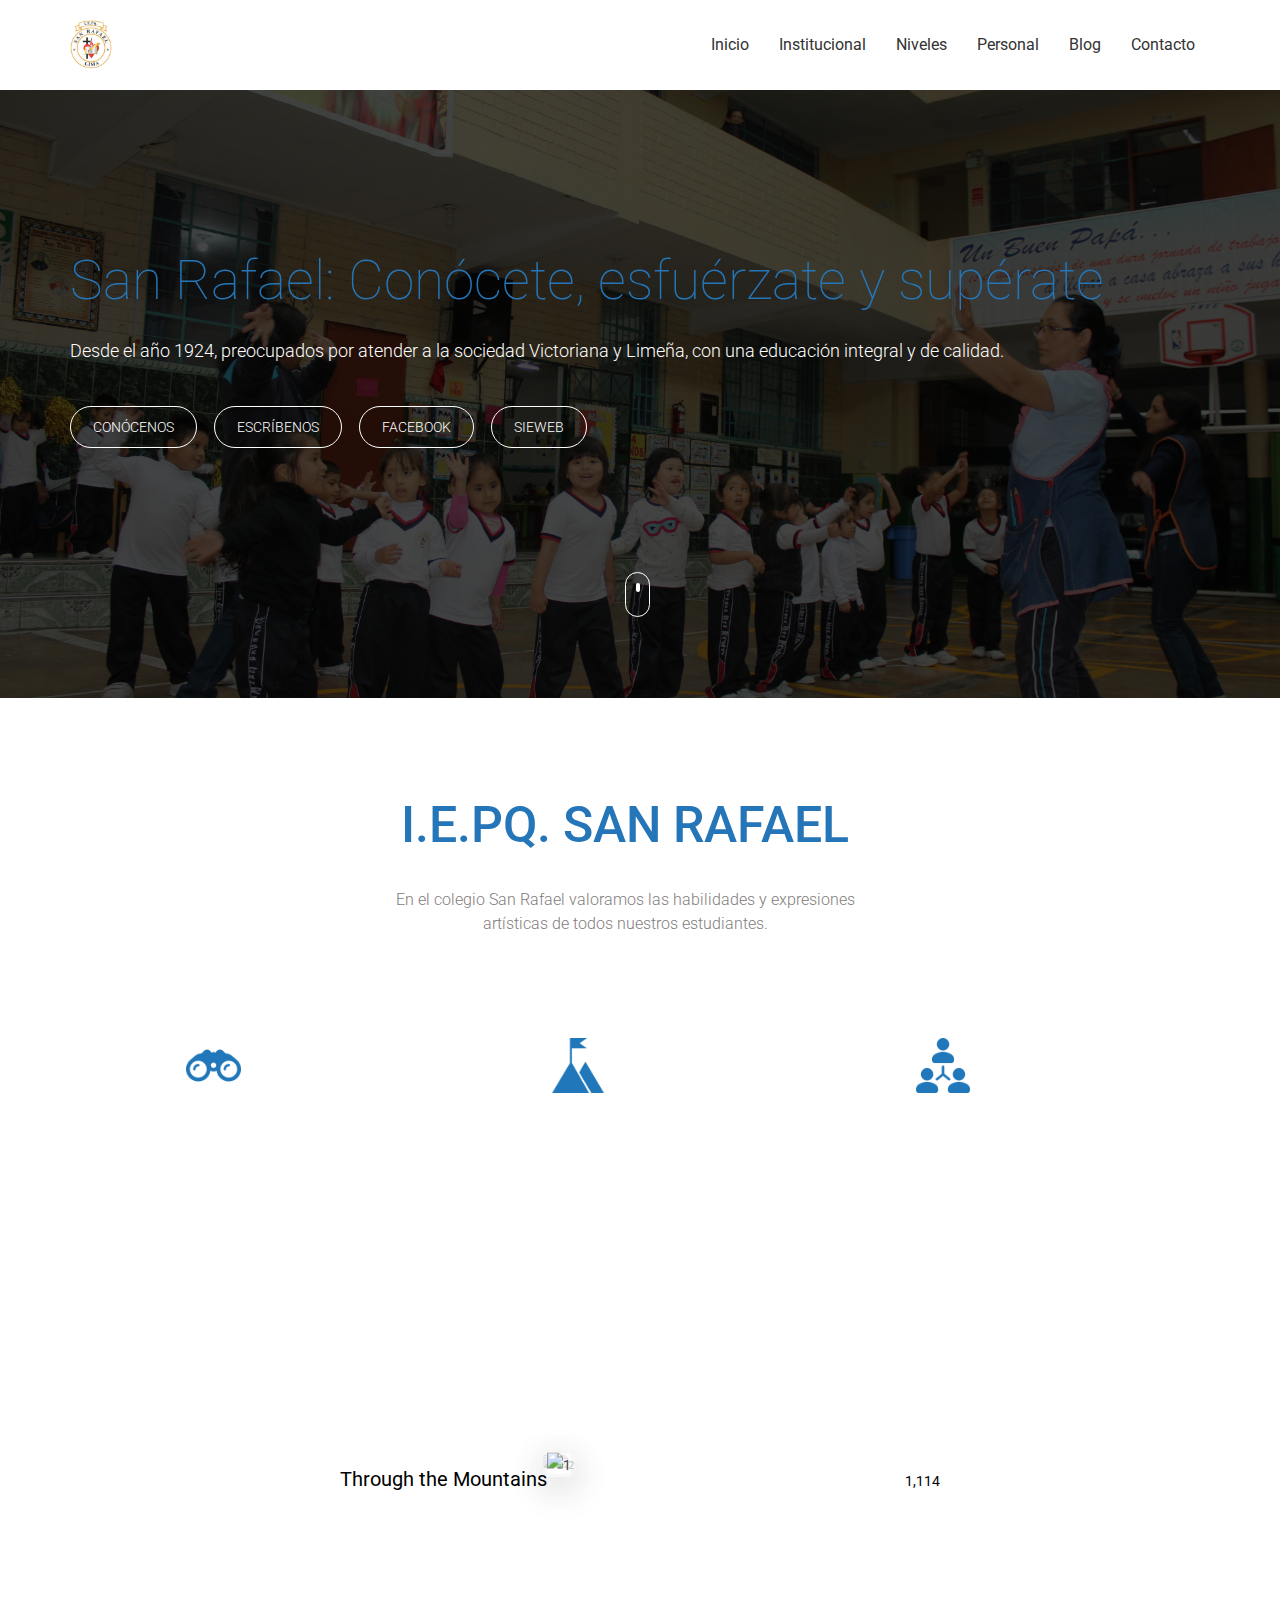
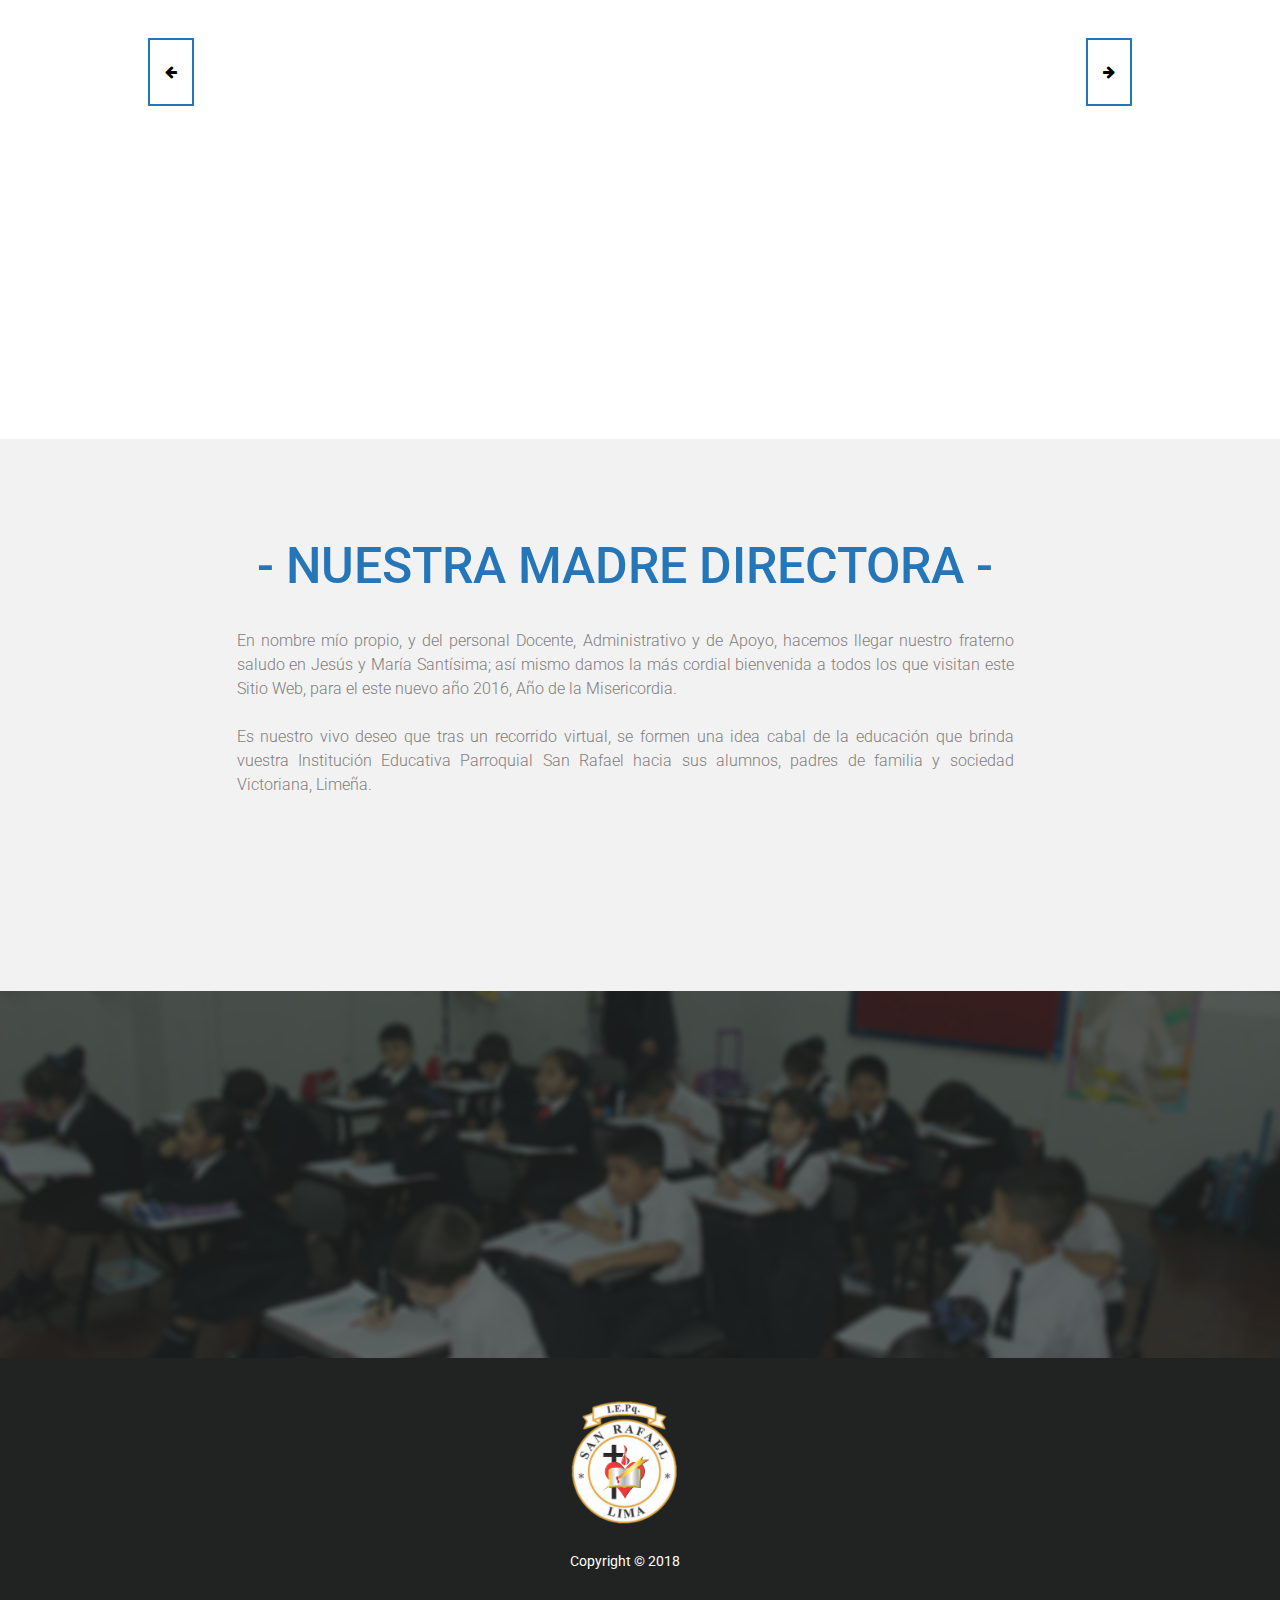
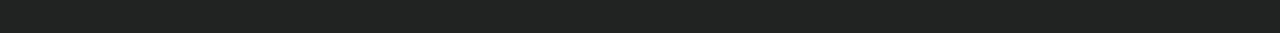
==== index.html @ 99508730 "WEb1" ====
<!DOCTYPE html>
	<html lang="en">
	<head>
		<meta charset="UTF-8">
		<title>IEPq San Rafael - Lima</title>
		<meta name="viewport" content="width=device-width, initial-scale=1">
		

		<!--CARRUSEL-->
		<link href="https://fonts.googleapis.com/css?family=Karla" rel="stylesheet" type="text/css">
  		<link rel="stylesheet prefetch" href="https://maxcdn.bootstrapcdn.com/bootstrap/3.3.5/css/bootstrap.min.css">
		<link rel="stylesheet prefetch' href='https://maxcdn.bootstrapcdn.com/font-awesome/4.5.0/css/font-awesome.min.css">
	    <link rel="stylesheet" href="css/styleC.css">
	    <!-- FAVICON -->
		<link rel="shortcut icon" type="image/png" href="img/logo.png"/>

		<!-- google fonts -->

		<!-- Css link -->
		<link rel="stylesheet" href="http://code.ionicframework.com/ionicons/2.0.1/css/ionicons.min.css">
		<link rel="stylesheet" href="css/font-awesome.min.css">
		<link rel="stylesheet" href="css/owl.carousel.css">
		<link rel="stylesheet" href="css/owl.transitions.css">
		<link rel="stylesheet" href="css/animate.min.css">
		<link rel="stylesheet" href="css/lightbox.css">
		<link rel="stylesheet" href="css/bootstrap.min.css">
		<link rel="stylesheet" href="css/preloader.css">
		<link rel="stylesheet" href="css/image.css">
		<link rel="stylesheet" href="css/icon.css">
		<link rel="stylesheet" href="css/style.css">
		<link rel="stylesheet" href="css/responsive.css">

	</head>
	<body id="top">
        <header id="navigation" class="navbar-fixed-top animated-header">
            <div class="container">
                <div class="navbar-header">
                    <!-- responsive nav button -->
					<button type="button" class="navbar-toggle" data-toggle="collapse" data-target=".navbar-collapse">
						<span class="sr-only">Toggle navigation</span>
						<span class="icon-bar"></span>
						<span class="icon-bar"></span>
						<span class="icon-bar"></span>
                    </button>
					<!-- /responsive nav button -->
					
					<!-- logo -->
					<h1 class="navbar-brand">
						<a href="#body"><img src="img/logo.png" height="50" width="auto" alt=""></a>
					</h1>
					<!-- /logo -->
                </div>

				<!-- main nav -->
                <nav class="collapse navbar-collapse navbar-right" role="navigation">
                    <ul id="nav" class="nav navbar-nav menu">
                        <li><a href="index.html">Inicio</a></li>
                        <li><a href="about.html">Institucional</a></li>
                        <li><a href="Niveles.html">Niveles</a></li>
                        <li><a href="personal.html">Personal</a></li>
                        <li><a href="bloginner.html">Blog</a></li>
                        <li><a href="contact.html">Contacto</a></li>
                    </ul>
                </nav>
				<!-- /main nav -->
				
            </div>
        </header>


	<div class="wrapper">
		<section id="banner">
			<div class="container">
				<div class="row">
					<div class="col-md-12">

						<div class="block">
							<h1>San Rafael: Conócete, esfuérzate y supérate</h1>
							<h2>Desde el año 1924, preocupados por atender a la sociedad Victoriana y Limeña, con una educación integral y de calidad.</h2>
							<div class="buttons">
								<a href="about.html" class="btn btn-learn">Conócenos</a>
								<a href="contact.html" class="btn btn-learn">Escríbenos</a>
								<a href="https://www.facebook.com/profile.php?id=100019409977996" class="btn btn-learn">Facebook</a>
								<a href="https://sanrafael.sieweb.com.pe" class="btn btn-learn">SieWeb</a>
							</div>
						</div>
					</div>
				</div>
			</div>
			<div class="scrolldown">
	            <a id="scroll" href="#features" class="scroll"></a>
	        </div>
		</section>
		<section id="features">
			<div class="container">
				<div class="row">
					<div class="col-md-12">
						<div class="title">
							<h2>I.E.Pq. San Rafael</h2>
							<p>En el colegio San Rafael valoramos las habilidades y expresiones <br> artísticas de todos nuestros estudiantes.</p>
						</div>
					</div>
				</div>
				<!-- 2576B8 -->
				<div class="row">
					<div class="VMEtc">
						<div class="feature-block text-center">
							<div class="icon-box3">
								<img src="img/binoculars.png" width="20%" alt="">
							</div>
							<div class="texto">
							<h4 class="wow fadeInUp" data-wow-delay=".3s">Visión</h4>
							<p class="wow fadeInUp" data-wow-delay=".5s">Formar y promover integralmente a la niñez y juventud, en la Santa Obra de la Preservación, encarnando...</p>
							</div>
						</div>
					</div>
					<div class="VMEtc">
						<div class="feature-block text-center">
							<div class="icon-box3">
								<img src="img/goal.png" width="20%" alt="">
							</div>
							<div class="texto">
							<h4 class="wow fadeInUp" data-wow-delay=".3s">Misión</h4>
							<p class="wow fadeInUp" data-wow-delay=".5s">Ser una Institución Educativa Católica Agustiniana de calidad, que está a la vanguardia e innovación de los avances científicos...</p>
							</div>
						</div>
					</div>
					<div class="VMEtc">
						<div class="feature-block text-center">
						<div class="icon-box3">
								<img src="img/network.png" width="20%" alt="">
						</div>
						<div class="texto">
						<h4 class="wow fadeInUp" data-wow-delay=".3s">Axiología</h4>
						<p class="wow fadeInUp" data-wow-delay=".5s">El amor es el valor supremo que se considera origen y fuente de todos los valores y virtudes que se promueven...</p>
						</div>
						</div>
					</div>
				</div>
			</div>
		</section>


<!--INCIO CARRUSEL-->	
<div class="slider-container">

  <div class="slider-content">

    <div class="slider-single">
      <img class="slider-single-image" src="img/blog-details-img2.jpg" alt="1" />
      <!--<a class="slider-single-download" href="javascript:void(0);">Download <i class="fa fa-download"></i></a>-->
      <h1 class="slider-single-title">Through the Mountains</h1>
      <a class="slider-single-likes" href="javascript:void(0);">
        <i class="fa fa-heart"></i>
        <p>1,114</p>
      </a>
    </div>

    <div class="slider-single">
      <img class="slider-single-image" src="img/blog-details-img3.jpg" alt="2" />
      <!--<a class="slider-single-download" href="javascript:void(0);">Download <i class="fa fa-download"></i></a>-->
      <h1 class="slider-single-title">Through the Mountains</h1>
      <a class="slider-single-likes" href="javascript:void(0);">
        <i class="fa fa-heart"></i>
        <p>1,777</p>
      </a>
    </div>

    <div class="slider-single">
      <img class="slider-single-image" src="img/blog-details-img4.jpg" alt="3" />
      <!--<a class="slider-single-download" href="javascript:void(0);">Download <i class="fa fa-download"></i></a>-->
      <h1 class="slider-single-title">Through the Mountains</h1>
      <a class="slider-single-likes" href="javascript:void(0);">
        <i class="fa fa-heart"></i>
        <p>1,513</p>
      </a>
    </div>


    <div class="slider-single">
      <img class="slider-single-image" src="img/blog/blog-4.jpg" alt="4" />
     <!--<a class="slider-single-download" href="javascript:void(0);">Download <i class="fa fa-download"></i></a>-->
      <h1 class="slider-single-title">Through the Mountains</h1>
      <a class="slider-single-likes" href="javascript:void(0);">
        <i class="fa fa-heart"></i>
        <p>1,247</p>
      </a>
    </div>


    <div class="slider-single">
      <img class="slider-single-image" src="img/blog/blog-1.jpg" alt="5" />
      <!--<<a class="slider-single-download" href="javascript:void(0);">Download <i class="fa fa-download"></i></a>-->
      <h1 class="slider-single-title">Through the Mountains</h1>
      <a class="slider-single-likes" href="javascript:void(0);">
        <i class="fa fa-heart"></i>
        <p>980</p>
      </a>
    </div>

    <div class="slider-single">
      <img class="slider-single-image" src="img/banner.jpg" alt="6" />
      <!--<a class="slider-single-download" href="javascript:void(0);">Download <i class="fa fa-download"></i></a>-->
      <h1 class="slider-single-title">Through the Mountains</h1>
      <a class="slider-single-likes" href="javascript:void(0);">
        <i class="fa fa-heart"></i>
        <p>1,000</p>
      </a>
    </div>

  </div>

  <a class="slider-left" href="javascript:void(0);"><i class="fa fa-arrow-left"></i></a>

  <a class="slider-right" href="javascript:void(0);"><i class="fa fa-arrow-right"></i></a>

</div><!-- FIN CARRUSEL -->


<script src="http://cdnjs.cloudflare.com/ajax/libs/jquery/2.1.3/jquery.min.js"></script>

    <script src="js/indexC.js"></script>
		<!--  
			<section id="counter">
			<div class="container">
				<div class="row">
					<div class="title">
						<h2>FUN FACTS</h2>
						<p>Dantes remained confused and silent by this explanation of the <br> thoughts which had unconsciously</p>
					</div>
					<div class="col-md-3 col-sm-6 col-xs-6">
						<div class="block wow fadeInRight" data-wow-delay=".3s">
							<i class="ion-code"></i>
							<p class="count-text">
								<span class="counter-digit">136800 </span> k
							</p>
							<p>Lines Coded</p>
						</div>
					</div>
					<div class="col-md-3 col-sm-6 col-xs-6">
						<div class="block wow fadeInRight" data-wow-delay=".5s">
							<i class="ion-compass"></i>
							<p class="count-text">
								<span class="counter-digit">7800 </span> +
							</p>
							<p>Lines Coded</p>
						</div>
					</div>
					<div class="col-md-3 col-sm-6 col-xs-6">
						<div class="block wow fadeInRight" data-wow-delay=".7s">
							<i class="ion-compose"></i>
							<p class="count-text">
								<span class="counter-digit">399</span>
							</p>
							<p>Lines Coded</p>
						</div>
					</div>
					<div class="col-md-3 col-sm-6 col-xs-6">
						<div class="block wow fadeInRight" data-wow-delay=".9s">
							<i class="ion-image"></i>
							<p class="count-text">
								<span class="counter-digit">9995</span>
							</p>
							<p>Lines Coded</p>
						</div>
					</div>
				</div>
			</div>
		</section>
		 -->
		<section id="portfolio">
			<div class="container">
				<div class="row">
					<div class="col-md-12">
						<div class="title">
							<center>

							<h2>- NUESTRA MADRE DIRECTORA -</h2>
							<p style="text-align: justify; width: 70%">En nombre mío propio, y del personal Docente, Administrativo y de Apoyo, hacemos llegar nuestro fraterno saludo en Jesús y María Santísima; así mismo damos la más cordial bienvenida a todos los que visitan este Sitio Web, para el este nuevo año 2016, Año de la Misericordia.
								<br>
								<br>
							Es nuestro vivo deseo que tras un recorrido virtual, se formen una idea cabal de la educación que brinda vuestra Institución Educativa Parroquial San Rafael hacia sus alumnos, padres de familia y sociedad Victoriana, Limeña.</p>
						</center>
						</div>
						<center>
						 <img class="directora" src="img/blog-details-img6.jpg" width="25%"  alt="">
						</center> 	
					</div>
				</div>
			</div>
		</section>
		<section id="play-video">
			<div class="container">
				<div class="row">
					<div class="col-md-12">
						<div class="block">
						<center>
							<h2 class="wow fadeInUp" data-wow-delay=".3s">CONOCE UN POCO MÁS ACERCA DE NOSOTROS</h2>
							<p class="wow fadeInUp" data-wow-delay=".5s">Mira un vídeo de presentación de nuestra institución</p>
							<a href="https://www.youtube.com/watch?v=NcXsK_u4ixI" class="html5lightbox" data-width="800" data-height="400">
								<div class="button ion-ios-play-outline wow zoomIn" data-wow-delay=".3s"></div>
							</a>
							</center>
						</div>
					</div>
				</div>
			</div>
		</section>
		

			


		<footer>
			<div class="container">
				<div class="row">
					<div class="col-md-12">
						
						<div class="block">
							<a href="#"><img id="logoF" src="img/logo.png" width="10%" alt=""></a>
							<p>Copyright © 2018</p>
						</div>
					</div>
				</div>
			</div>
		</footer>
	</div>




		<!-- load Js -->
		<script src="js/jquery-1.11.3.min.js"></script>
		<script src="js/bootstrap.min.js"></script>
		<script src="http://maps.googleapis.com/maps/api/js?key=AIzaSyDY0kkJiTPVd2U7aTOAwhc9ySH6oHxOIYM&amp;sensor=false"></script>
		<script src="js/waypoints.min.js"></script>
		<script src="js/lightbox.js"></script>
		<script src="js/jquery.counterup.min.js"></script>
		<script src="js/owl.carousel.min.js"></script>
		<script src="js/html5lightbox.js"></script>
		<script src="js/jquery.mixitup.js"></script>
		<script src="js/wow.min.js"></script>
		<script src="js/jquery.scrollUp.js"></script>
		<script src="js/jquery.sticky.js"></script>
		<script src="js/jquery.nav.js"></script>
		<script src="js/main.js"></script>
	</body>
</html>
---- css/styleC.css ----
@keyframes heartbeat {
  0% {
    transform: scale(0);
  }
  25% {
    transform: scale(1.2);
  }
  50% {
    transform: scale(1);
  }
  75% {
    transform: scale(1.2);
  }
  100% {
    transform: scale(1);
  }
}

.slider-container {
  position: relative;
  width: 100%;
  height: 735px;
  background-color: white;

  }
.slider-container .slider-content {
  position: relative;
  left: 50%;
  top: 50%;
  width: 50%;
  height: 60%;
  transform: translate(-50%, -50%);
}
.slider-container .slider-content .slider-single {
  position: absolute;
  z-index: 0;
  left: 0;
  top: 0;
  width: 100%;
  height: 100%;
  transition: z-index 0ms 250ms;

}
.slider-container .slider-content .slider-single .slider-single-image {
  position: relative;
  left: 0;
  top: 0;
  width: 100%;
  height: 100%;
  box-shadow: 0px 10px 40px rgba(0, 0, 0, 0.2);
  transition: 500ms cubic-bezier(0.17, 0.67, 0.55, 1.43);
  transform: scale(0);
  opacity: 0;
}
.slider-container .slider-content .slider-single .slider-single-download {
  position: absolute;
  display: block;
  right: -22px;
  bottom: 12px;
  padding: 15px;
  color: #ffffff;
  background-color: #2576B8;
  font-size: 18px;
  font-weight: 600;
  font-family: 'karla';
  border-radius: 5px;
  box-shadow: 0px 4px 10px rgba(0, 0, 0, 0.3);
  transition: 500ms cubic-bezier(0.17, 0.67, 0.55, 1.43);
  opacity: 0;
}
.slider-container .slider-content .slider-single .slider-single-download:hover, .slider-container .slider-content .slider-single .slider-single-download:focus {
  outline: none;
  text-decoration: none;
}
.slider-container .slider-content .slider-single .slider-single-title {
  display: block;
  float: left;
  margin: 16px 0 0 20px;
  font-size: 20px;
  font-family: 'karla';
  font-weight: 400;
  color: black;
  transition: 500ms cubic-bezier(0.17, 0.67, 0.55, 1.43);
  opacity: 0;
}
.slider-container .slider-content .slider-single .slider-single-likes {
  display: block;
  float: right;
  margin: 16px 20px 0 0;
  transition: 500ms cubic-bezier(0.17, 0.67, 0.55, 1.43);
  opacity: 0;
}
.slider-container .slider-content .slider-single .slider-single-likes i {
  font-size: 20px;
  display: inline-block;
  vertical-align: middle;
  margin-right: 5px;
  color: #ff6060;
  transition: 500ms cubic-bezier(0.17, 0.67, 0.55, 1.43);
  transform: scale(0);
}
.slider-container .slider-content .slider-single .slider-single-likes p {
  display: inline-block;
  vertical-align: middle;
  margin: 0;
  color: black;
}
.slider-container .slider-content .slider-single .slider-single-likes:hover, .slider-container .slider-content .slider-single .slider-single-likes:focus {
  outline: none;
  text-decoration: none;
}
.slider-container .slider-content .slider-single.preactivede .slider-single-image {
  transform: translateX(-50%) scale(0);
}
.slider-container .slider-content .slider-single.preactive {
  z-index: 1;
}
.slider-container .slider-content .slider-single.preactive .slider-single-image {
  opacity: .3;
  transform: translateX(-25%) scale(0.8);
}
.slider-container .slider-content .slider-single.preactive .slider-single-download {
  transform: translateX(-150px);
}
.slider-container .slider-content .slider-single.preactive .slider-single-title {
  transform: translateX(-150px);
}
.slider-container .slider-content .slider-single.preactive .slider-single-likes {
  transform: translateX(-150px);
}
.slider-container .slider-content .slider-single.proactive {
  z-index: 1;
}
.slider-container .slider-content .slider-single.proactive .slider-single-image {
  opacity: .3;
  transform: translateX(25%) scale(0.8);
}
.slider-container .slider-content .slider-single.proactive .slider-single-download {
  transform: translateX(150px);
}
.slider-container .slider-content .slider-single.proactive .slider-single-title {
  transform: translateX(150px);
}
.slider-container .slider-content .slider-single.proactive .slider-single-likes {
  transform: translateX(150px);
}
.slider-container .slider-content .slider-single.proactivede .slider-single-image {
  transform: translateX(50%) scale(0);
}
.slider-container .slider-content .slider-single.active {
  z-index: 2;
}
.slider-container .slider-content .slider-single.active .slider-single-image {
  opacity: 1;
  transform: translateX(0%) scale(1);
}
.slider-container .slider-content .slider-single.active .slider-single-download {
  opacity: 1;
  transition-delay: 100ms;
  transform: translateX(0px);
}
.slider-container .slider-content .slider-single.active .slider-single-title {
  opacity: 1;
  transition-delay: 200ms;
  transform: translateX(0px);
}
.slider-container .slider-content .slider-single.active .slider-single-likes {
  opacity: 1;
  transition-delay: 300ms;
  transform: translateX(0px);
}
.slider-container .slider-content .slider-single.active .slider-single-likes i {
  animation-name: heartbeat;
  animation-duration: 500ms;
  animation-delay: 900ms;
  animation-interation: 1;
  animation-fill-mode: forwards;
}
.slider-container .slider-left {
  position: absolute;
  z-index: 3;
  display: block;
  right: 85%;
  top: 50%;
  color: black;
  transform: translateY(-50%);
  padding: 20px 15px;
  border-top: 2px solid #2576B8;
  border-right: 2px solid #2576B8;
  border-bottom: 2px solid #2576B8;
  border-left: 2px solid #2576B8;
  margin-right: -2px;
}
.slider-container .slider-right {
  position: absolute;
  z-index: 3;
  display: block;
  left: 85%;
  top: 50%;
  color: black;
  transform: translateY(-50%);
  padding: 20px 15px;
  border-top: 2px solid #2576B8;
  border-right: 2px solid #2576B8;
  border-bottom: 2px solid #2576B8;
  border-left: 2px solid #2576B8;
  margin-left: -2px;
}

.VMEtc{
	align-content: center;
	width: 28%;
	margin: 2%; 
	float: left;
}

.container5{
	width: 100%;
}
---- css/preloader.css ----
#loading{
    background-color: #e74c3c;
    height: 100%;
    width: 100%;
    position: fixed;
    z-index: 1000;
    margin-top: 0px;
    top: 0px;
}
#loading-center{
    width: 100%;
    height: 100%;
    position: relative;
    }
#loading-center-absolute {
    position: absolute;
    left: 50%;
    top: 50%;
    height: 60px;
    width: 60px;
    margin-top: -30px;
    margin-left: -30px;
    -webkit-animation: loading-center-absolute 1s infinite;
    animation: loading-center-absolute 1s infinite;

}
.object{
    width: 20px;
    height: 20px;
    background-color: #FFF;
    float: left;
    -moz-border-radius: 50% 50% 50% 50%;
    -webkit-border-radius: 50% 50% 50% 50%;
    border-radius: 50% 50% 50% 50%;
    margin-right: 20px;
    margin-bottom: 20px;    
}
.object:nth-child(2n+0) {
    margin-right: 0px;

}
#object_one{
    -webkit-animation: object_one 1s infinite;
    animation: object_one 1s infinite;
    }
#object_two{
    -webkit-animation: object_two 1s infinite;
    animation: object_two 1s infinite;
    }   
#object_three{
    -webkit-animation: object_three 1s infinite;
    animation: object_three 1s infinite;
    }       
#object_four{
    -webkit-animation: object_four 1s infinite;
    animation: object_four 1s infinite;
    }       
    
@-webkit-keyframes loading-center-absolute{
100% {
    -ms-transform: rotate(360deg); 
    -webkit-transform: rotate(360deg); 
    transform: rotate(360deg); 
    }           
    
}       
@keyframes loading-center-absolute{
100% {
    -ms-transform: rotate(360deg); 
    -webkit-transform: rotate(360deg); 
    transform: rotate(360deg); 
    }
}   
    
    
                                

@-webkit-keyframes object_one{
50% {
    -ms-transform: translate(20px,20px); 
    -webkit-transform: translate(20px,20px);
    transform: translate(20px,20px);
    }
}       
@keyframes object_one{
50% {
     -ms-transform: translate(20px,20px); 
    -webkit-transform: translate(20px,20px);
    transform: translate(20px,20px);
    }
}


@-webkit-keyframes object_two{
50% {
    -ms-transform: translate(-20px,20px); 
    -webkit-transform: translate(-20px,20px);
    transform: translate(-20px,20px);
    }
}       
@keyframes object_two{
50% {
    -ms-transform: translate(-20px,20px); 
    -webkit-transform: translate(-20px,20px);
    transform: translate(-20px,20px);
    }
}



@-webkit-keyframes object_three{
50% {
    -ms-transform: translate(20px,-20px); 
    -webkit-transform: translate(20px,-20px);
    transform: translate(20px,-20px);
    }
}       
@keyframes object_three{
50% {
    -ms-transform: translate(20px,-20px); 
    -webkit-transform: translate(20px,-20px);
    transform: translate(20px,-20px);
    }
}



@-webkit-keyframes object_four{
50% {
    -ms-transform: translate(-20px,-20px); 
    -webkit-transform: translate(-20px,-20px);
    transform: translate(-20px,-20px);
    }
}       
@keyframes object_four{
50% {
    -ms-transform: translate(-20px,-20px); 
    -webkit-transform: translate(-20px,-20px);
    transform: translate(-20px,-20px);
    }
}
---- css/image.css ----
/* Image style */
#scrollUp {
    background-image: url("../img/top.png");
    bottom: 30px;
    right: 20px;
    width: 38px;    /* Width of image */
    height: 38px;   /* Height of image */
    text-indent: -9999px;
}
---- css/icon.css ----
@font-face {
	font-family: 'et-line';
	src:url('../fonts/et-line.eot');
	src:url('../fonts/et-line.eot?#iefix') format('embedded-opentype'),
		url('../fonts/et-line.woff') format('woff'),
		url('../fonts/et-line.ttf') format('truetype'),
		url('../fonts/et-line.svg#et-line') format('svg');
	font-weight: normal;
	font-style: normal;
}

/* Use the following CSS code if you want to use data attributes for inserting your icons */
[data-icon]:before {
	font-family: 'et-line';
	content: attr(data-icon);
	speak: none;
	font-weight: normal;
	font-variant: normal;
	text-transform: none;
	line-height: 1;
	-webkit-font-smoothing: antialiased;
	-moz-osx-font-smoothing: grayscale;
	display:inline-block;
}

/* Use the following CSS code if you want to have a class per icon */
/*
Instead of a list of all class selectors,
you can use the generic selector below, but it's slower:
[class*="icon-"] {
*/
.icon-mobile, .icon-laptop, .icon-desktop, .icon-tablet, .icon-phone, .icon-document, .icon-documents, .icon-search, .icon-clipboard, .icon-newspaper, .icon-notebook, .icon-book-open, .icon-browser, .icon-calendar, .icon-presentation, .icon-picture, .icon-pictures, .icon-video, .icon-camera, .icon-printer, .icon-toolbox, .icon-briefcase, .icon-wallet, .icon-gift, .icon-bargraph, .icon-grid, .icon-expand, .icon-focus, .icon-edit, .icon-adjustments, .icon-ribbon, .icon-hourglass, .icon-lock, .icon-megaphone, .icon-shield, .icon-trophy, .icon-flag, .icon-map, .icon-puzzle, .icon-basket, .icon-envelope, .icon-streetsign, .icon-telescope, .icon-gears, .icon-key, .icon-paperclip, .icon-attachment, .icon-pricetags, .icon-lightbulb, .icon-layers, .icon-pencil, .icon-tools, .icon-tools-2, .icon-scissors, .icon-paintbrush, .icon-magnifying-glass, .icon-circle-compass, .icon-linegraph, .icon-mic, .icon-strategy, .icon-beaker, .icon-caution, .icon-recycle, .icon-anchor, .icon-profile-male, .icon-profile-female, .icon-bike, .icon-wine, .icon-hotairballoon, .icon-globe, .icon-genius, .icon-map-pin, .icon-dial, .icon-chat, .icon-heart, .icon-cloud, .icon-upload, .icon-download, .icon-target, .icon-hazardous, .icon-piechart, .icon-speedometer, .icon-global, .icon-compass, .icon-lifesaver, .icon-clock, .icon-aperture, .icon-quote, .icon-scope, .icon-alarmclock, .icon-refresh, .icon-happy, .icon-sad, .icon-facebook, .icon-twitter, .icon-googleplus, .icon-rss, .icon-tumblr, .icon-linkedin, .icon-dribbble {
	font-family: 'et-line';
	speak: none;
	font-style: normal;
	font-weight: normal;
	font-variant: normal;
	text-transform: none;
	line-height: 1;
	-webkit-font-smoothing: antialiased;
	-moz-osx-font-smoothing: grayscale;
	display:inline-block;
}
.icon-mobile:before {
	content: "\e000";
}
.icon-laptop:before {
	content: "\e001";
}
.icon-desktop:before {
	content: "\e002";
}
.icon-tablet:before {
	content: "\e003";
}
.icon-phone:before {
	content: "\e004";
}
.icon-document:before {
	content: "\e005";
}
.icon-documents:before {
	content: "\e006";
}
.icon-search:before {
	content: "\e007";
}
.icon-clipboard:before {
	content: "\e008";
}
.icon-newspaper:before {
	content: "\e009";
}
.icon-notebook:before {
	content: "\e00a";
}
.icon-book-open:before {
	content: "\e00b";
}
.icon-browser:before {
	content: "\e00c";
}
.icon-calendar:before {
	content: "\e00d";
}
.icon-presentation:before {
	content: "\e00e";
}
.icon-picture:before {
	content: "\e00f";
}
.icon-pictures:before {
	content: "\e010";
}
.icon-video:before {
	content: "\e011";
}
.icon-camera:before {
	content: "\e012";
}
.icon-printer:before {
	content: "\e013";
}
.icon-toolbox:before {
	content: "\e014";
}
.icon-briefcase:before {
	content: "\e015";
}
.icon-wallet:before {
	content: "\e016";
}
.icon-gift:before {
	content: "\e017";
}
.icon-bargraph:before {
	content: "\e018";
}
.icon-grid:before {
	content: "\e019";
}
.icon-expand:before {
	content: "\e01a";
}
.icon-focus:before {
	content: "\e01b";
}
.icon-edit:before {
	content: "\e01c";
}
.icon-adjustments:before {
	content: "\e01d";
}
.icon-ribbon:before {
	content: "\e01e";
}
.icon-hourglass:before {
	content: "\e01f";
}
.icon-lock:before {
	content: "\e020";
}
.icon-megaphone:before {
	content: "\e021";
}
.icon-shield:before {
	content: "\e022";
}
.icon-trophy:before {
	content: "\e023";
}
.icon-flag:before {
	content: "\e024";
}
.icon-map:before {
	content: "\e025";
}
.icon-puzzle:before {
	content: "\e026";
}
.icon-basket:before {
	content: "\e027";
}
.icon-envelope:before {
	content: "\e028";
}
.icon-streetsign:before {
	content: "\e029";
}
.icon-telescope:before {
	content: "\e02a";
}
.icon-gears:before {
	content: "\e02b";
}
.icon-key:before {
	content: "\e02c";
}
.icon-paperclip:before {
	content: "\e02d";
}
.icon-attachment:before {
	content: "\e02e";
}
.icon-pricetags:before {
	content: "\e02f";
}
.icon-lightbulb:before {
	content: "\e030";
}
.icon-layers:before {
	content: "\e031";
}
.icon-pencil:before {
	content: "\e032";
}
.icon-tools:before {
	content: "\e033";
}
.icon-tools-2:before {
	content: "\e034";
}
.icon-scissors:before {
	content: "\e035";
}
.icon-paintbrush:before {
	content: "\e036";
}
.icon-magnifying-glass:before {
	content: "\e037";
}
.icon-circle-compass:before {
	content: "\e038";
}
.icon-linegraph:before {
	content: "\e039";
}
.icon-mic:before {
	content: "\e03a";
}
.icon-strategy:before {
	content: "\e03b";
}
.icon-beaker:before {
	content: "\e03c";
}
.icon-caution:before {
	content: "\e03d";
}
.icon-recycle:before {
	content: "\e03e";
}
.icon-anchor:before {
	content: "\e03f";
}
.icon-profile-male:before {
	content: "\e040";
}
.icon-profile-female:before {
	content: "\e041";
}
.icon-bike:before {
	content: "\e042";
}
.icon-wine:before {
	content: "\e043";
}
.icon-hotairballoon:before {
	content: "\e044";
}
.icon-globe:before {
	content: "\e045";
}
.icon-genius:before {
	content: "\e046";
}
.icon-map-pin:before {
	content: "\e047";
}
.icon-dial:before {
	content: "\e048";
}
.icon-chat:before {
	content: "\e049";
}
.icon-heart:before {
	content: "\e04a";
}
.icon-cloud:before {
	content: "\e04b";
}
.icon-upload:before {
	content: "\e04c";
}
.icon-download:before {
	content: "\e04d";
}
.icon-target:before {
	content: "\e04e";
}
.icon-hazardous:before {
	content: "\e04f";
}
.icon-piechart:before {
	content: "\e050";
}
.icon-speedometer:before {
	content: "\e051";
}
.icon-global:before {
	content: "\e052";
}
.icon-compass:before {
	content: "\e053";
}
.icon-lifesaver:before {
	content: "\e054";
}
.icon-clock:before {
	content: "\e055";
}
.icon-aperture:before {
	content: "\e056";
}
.icon-quote:before {
	content: "\e057";
}
.icon-scope:before {
	content: "\e058";
}
.icon-alarmclock:before {
	content: "\e059";
}
.icon-refresh:before {
	content: "\e05a";
}
.icon-happy:before {
	content: "\e05b";
}
.icon-sad:before {
	content: "\e05c";
}
.icon-facebook:before {
	content: "\e05d";
}
.icon-twitter:before {
	content: "\e05e";
}
.icon-googleplus:before {
	content: "\e05f";
}
.icon-rss:before {
	content: "\e060";
}
.icon-tumblr:before {
	content: "\e061";
}
.icon-linkedin:before {
	content: "\e062";
}
.icon-dribbble:before {
	content: "\e063";
}
---- css/style.css ----
@import url(https://fonts.googleapis.com/css?family=Lato:100,400,300,700);

@import url(https://fonts.googleapis.com/css?family=Roboto:400,500,300,100);
@import url(https://fonts.googleapis.com/css?family=Lora:400italic);
@import url(https://fonts.googleapis.com/css?family=Montserrat:400,700);
/* ==================
 *
 *google fonts 
 *
 *===================*/

/* ==================
 *
 *var section 
 *
 *===================*/
/*****  font size  ******/
/*****  Colors  ******/
/* ==================
 *
 *	Reset Class Css
 *
 *===================*/
.blog{
	background-color: white;
}
body {
  line-height: 24px;
  font-size: 14px;
  color: #2576B8;
  font-weight: 400;
  color: #444;
  font-family: 'Roboto', sans-serif;
}

h1 {
  font-size: 48px;
}
h2 {
  font-size: 30px;
}
h3 {
  font-size: 18px;
}
h4 {
  font-size: 16px;
}
p {
  margin: 0px;
}
.titleAbout{
  font-size: 30px !important;
  margin-top: 10px !important;
}
h1,h2,h3,h4,h5,h6,p,.titleAbout{
  font-family: 'Roboto', sans-serif !important;
  margin: 0px;
}
ul {
  padding: 0;
  margin: 0;
  list-style: none;
}
a,
a:active,
a:focus,
a:active {
  text-decoration: none !important;
}
/* ==================
 *
 *  Global Class 
 *
 *===================*/
.btn {
  font-size: 15px;
  text-transform: uppercase;
  font-weight: 300;
  padding: 12px 25px;
  border-radius: 0;
}
.nav > li > a:hover,
.nav > li > a:focus {
  background: transparent;
}
.title {
  text-align: center;
  padding-bottom: 70px;
}
.title h2 {
  color: #2576B8;
  font-size: 50px;
  padding-bottom: 35px;
  text-transform: uppercase;
  display: inline-block;
  position: relative;
}


.title p {
  font-size: 16px;
  line-height: 24px;
  font-weight: 300;
  color: #817C7C;
}
#mixed-items .mix {
  display: none;
}
/* animation keyfrem */
@-webkit-keyframes wiggle {
  from {
    top: 10px;
  }
  to {
    top: 20px;
  }
}
@-moz-keyframes wiggle {
  from {
    top: 10px;
  }
  to {
    top: 20px;
  }
}
@-o-keyframes wiggle {
  from {
    top: 10px;
  }
  to {
    top: 20px;
  }
}
@keyframes wiggle {
  from {
    top: 10px;
  }
  to {
    top: 20px;
  }
}
/* ==================
 *
 *  section Class 
 *
 *===================*/
/* header style */
header {
  padding: 20px 0;
  background: #fff;
}
header .navbar {
  height: auto;
  margin-bottom: 0;
}
.is-sticky #navigation {
  background: #fff;
  z-index: 1000;
  transition: 0.3s;
  width: 100%;
  padding: 0;
}
.navbar-brand {
  padding: 0;
  height: auto;
}
.navbar-toggle {
  border-color: #333;
  transition: 0.3s;
}
.navbar-toggle .icon-bar {
  background: #333;
  transition: 0.3s;
}
.navbar-toggle:hover {
  border-color: #2576B8;
}
.navbar-toggle:hover .icon-bar {
  background: #2576B8;
}
.menu a {
  color: #333;
  transition: 0.3s;
  position: relative;
  font-size: 16px;
}
.menu a:before {
  content: "";
  position: absolute;
  left: 16px;
  bottom: 12px;
  width: 0;
  height: 1px;
  background: #2576B8;
  transition: 0.3s;
}
.menu a:hover {
  background: transparent;
  color: #2576B8;
}

.menu .active a {
  color: #2576B8;
}

.menu .active a:before{
  width: 25px;
}

.menu a:hover:before {
  width: 25px;
}
/* =================
   Home page style
   ================= */
#banner {
  background-position: center;
  background: url('../img/banner.JPG');
  background-size: cover;
  padding: 250px 0;
  position: relative;
}
#banner:before {
  position: absolute;
  z-index: 99;
  background: rgba(0, 0, 0, 0.73);
  top: 0;
  left: 0;
  right: 0;
  bottom: 0;
  content: '';
}
#banner .block {
  position: relative;
  z-index: 999;
  color: #fff;
}
#banner .block h1 {
  padding-bottom: 25px;
  font-size: 55px;
  font-weight: 100;
  color: #2576B8;
}
#banner .block h2 {
  font-size: 18px;
  line-height: 30px;
  font-weight: 300;
}
#banner .block .btn-learn {
  border: 1px solid #fff;
  color: #fff;
  border-radius: 25px;
  margin: 0 7px;
  padding: 10px 22px;
  font-size: 14px;
  transition: 0.3s;
}
#banner .block .btn-learn:hover {
  border-color: #2576B8;
  color: #2576B8;
}
#banner .block .buttons {
  margin-top: 40px;
}
#banner .block .buttons a:first-child {
  margin-left: 0;
}
#banner .scrolldown {
  position: absolute;
  left: 50%;
  bottom: 18%;
}
#banner .scrolldown .scroll {
  border-radius: 100px;
  width: 25px;
  height: 45px;
  position: absolute;
  left: 50%;
  margin: 0 0 0 -15px;
  display: inline-block;
  border: 1px solid #fff;
  z-index: 99;
}
#banner .scrolldown .scroll:after {
  background: #fff;
  border-radius: 300px;
  width: 4px;
  height: 9px;
  position: absolute;
  top: 10px;
  left: 50%;
  margin: 0 0 0 -2px;
  display: block;
  content: " ";
  -webkit-animation: wiggle 0.5s linear 0s infinite alternate;
  -moz-animation: wiggle 0.5s linear 0s infinite alternate;
  -o-animation: wiggle 0.5s linear 0s infinite alternate;
  animation: wiggle 0.5s linear 0s infinite alternate;
}
#features {
  padding: 100px 0 0;
}
#features .feature-block {
  padding-bottom: 35px;

  padding-top: 10px;
}
#features .feature-block .icon-box {
  margin-bottom: 24px;
}
#features .feature-block .icon-box i {
  display: inline-block;
  line-height: 1;
  font-size: 60px;
  transition: 0.3s;
  color: #80d6a3;
}
#features .feature-block h4 {
  font-size: 20px;
  color: #2576B8;
  position: relative;
  text-transform: none;
  margin-bottom: 10px;
  font-weight: 400;
}
#features .feature-block p {
  font-size: 15px;
  color: #888;
  line-height: 24px;
  font-weight: 300;
  margin-top: 20px;
  padding-right: 10px !important;
  padding-left: 10px !important;
}
#features .showcase-img {
  margin-top: 40px;
}
#counter {
  background: url(../img/counter-bg.jpg) no-repeat;
  background-size: cover;
  background-position: center;
  position: relative;
  text-align: center;
  padding: 100px 0;
}
#counter:before {
  content: "";
  position: absolute;
  top: 0;
  left: 0;
  width: 100%;
  height: 100%;
  background: rgba(0, 0, 0, 0.72);
}
#counter .title {
  position: relative;
}
#counter .title h2 ,#counter .title p {
  color: #fff;
}
#counter .block {
  margin-bottom: 20px;
}
#counter .block i {
  display: block;
  font-size: 40px;
  line-height: 1;
  padding-bottom: 20px;
  color: #2576B8;
}
#counter .block span {
  line-height: 1;
  display: inline-block;
  color: #fff;
}
#counter .block .count-text {
  font-size: 36px;
}
#counter .block p {
  font-size: 18px;
  font-weight: 300;
  color: #fff;
  padding-top: 20px;
}
#portfolio {
  padding: 100px 0;
  background-color: #F2F2F2;
}
#portfolio .block .recent-work-mixMenu {
  padding-bottom: 40px;
  text-align: center;
}
#portfolio .block .recent-work-mixMenu ul li {
  display: inline-block;
  padding: 0;
}
#portfolio .block .recent-work-mixMenu ul li button {
  background: none;
  border: 0;
  font-size: 15px;
  color: #474747;
  margin: 0 20px;
  transition: 0.2s;
  text-transform: uppercase;
}
#portfolio .block .recent-work-mixMenu ul li button:hover {
  color: #2576B8;
}
#portfolio .block .recent-work-mixMenu ul li button:focus {
  outline: 0;
}
#portfolio .block .recent-work-mixMenu ul li .active {
  color: #2576B8;
}
#portfolio .block .recent-work-pic ul li {
  margin-bottom: 30px;
  position: relative;
}
#portfolio .block .recent-work-pic ul li:hover .overlay {
  opacity: 1;
}
#portfolio .block .recent-work-pic ul li:hover .overlay i {
  top: 40%;
  opacity: 1;
}
#portfolio .block .recent-work-pic ul li:hover .overlay h3 {
  bottom: 50%;
  opacity: 1;
}
#portfolio .block .recent-work-pic ul li .overlay {
  position: absolute;
  top: 23px;
  left: 38px;
  bottom: 23px;
  right: 38px;
  background: rgba(80, 145, 198);
  transition: 0.3s;
  text-align: center;
  opacity: 0;
}
#portfolio .block .recent-work-pic ul li .overlay h3,
#portfolio .block .recent-work-pic ul li .overlay i {
  color: #fff;
  
}
#portfolio .block .recent-work-pic ul li .overlay h3 {
  bottom: 30%;
  left: 50%;
  opacity: 0;
  text-transform: uppercase;
  font-weight: 400;
  width: 100%;
  transition: 0.3s;
  position: absolute;
  transition-delay: 0.1s;
  transform: translateX(-50%);
}
#portfolio .block .recent-work-pic ul li .overlay i {
  top: 30%;
  opacity: 0;
  left: 50%;
  font-size: 50px;
  transition: 0.3s;
  transition-delay: 0s;
  position: absolute;
  transform: translate(-50%, 50%);
}
#portfolio .block .recent-work-pic ul li .overlay .overlay-content {
  position: absolute;
  top: 50%;
  left: 50%;
  transform: translate(-50%, -50%);
}
#play-video {
  padding: 105px 0;
  background: url("../img/new-latter.JPG") no-repeat;
  background-size: cover;
  background-position: center;
  position: relative;
}
#play-video:before {
  content: "";
  position: absolute;
  top: 0;
  left: 0;
  width: 100%;
  height: 100%;
  background: rgba(32, 35, 34, 0.7);
}
#play-video .block {
  text-align: center;
}
#play-video .block h2 {
  color: #fff;
  padding-bottom: 5px;
  font-size: 24px;
  line-height: 30px;
  text-transform: uppercase;
  font-family: 'Lato', sans-serif;
  font-weight: 600;
}
#play-video .block p {
  text-align: center;
  color: #dfdfdf;
  padding-bottom: 30px;
  font-family: 'Lora', serif;
  font-size: 15px;
  line-height: 22px;
  margin-top: 10px;
}
#play-video .block .button {
  position: relative;
  width: 100px;
  height: 50px;
  line-height: 50px;
  font-size: 16px;
  color: #fff;
  background: #80d6a3;
  display: block;
  margin: 0 auto;
  text-align: center;
  border-radius: 4px;
  transition: all 300ms linear;
  font-size: 30px;
  margin-top: 10px;
}
#play-video .block .button:hover {
  color: #424242;
  border-color: red;
}
#html5-watermark {
  display: none !important;
}
#testimonial {
  padding: 77px 0;
}
#testimonial .col {
  position: relative;
  padding: 47px 60px;
  overflow: hidden;
}
#testimonial .col-md-6 {
    border: solid #dedede;
    border-width: 0 1px 1px 0;
    padding-bottom: 42px;
}
#testimonial .col-md-6:nth-child(3n) {
      border-right: 0;
}
#testimonial .col-md-6:nth-child(5n) {
      border-right: 0;
      border-bottom: 0;
}
#testimonial .col-md-6:nth-child(4n) {
  border-bottom: 0;
}
#testimonial .media .media-left {
  padding-right: 20px;
}
#testimonial .media .media-left a {
  position: relative;
  display: block;
}
#testimonial .media .media-left a:before {
  content: "\f347";
  position: absolute;
  left: 0;
  top: 0;
  width: 28px;
  height: 28px;
  border-radius: 100%;
  font-family: "Ionicons";
  background: #80d6a3;
  text-align: center;
  color: #fff;
  font-size: 13px;
  padding-top: 2px;
}
#testimonial .media .media-body {
  padding-top: 5px;
}
#testimonial .media .media-body h4 {
  color: #444;
  text-transform: uppercase;
  margin-bottom: 12px;
}
#testimonial .media .media-body p {
  font-size: 14px;
  font-family: 'Lora', serif;
  font-style: italic;
  color: #787878;
}
#team {
  padding: 80px 0 180px;
}
#team .block {
  position: relative;
  overflow: hidden;
  border:3px solid transparent;
  -webkit-transition: .4s all;
  -o-transition: .4s all;
  transition: .4s all;
}
#team .block img {
  width: 100%;
  position: relative;
}

#team .block:hover {
  border: 3px solid #80d6a3;

}
#team .block:hover .team-overlay {
  bottom: 0;
  opacity: 1;
}
#team .team-overlay {
  background: rgba(255, 255, 255, 0.95);
  color: #fff;
  text-align: center;
  padding: 48px 62px;
  position: absolute;
  bottom: -150px;
  left: 0;
  opacity: 0;
  width: 100%;
  height: 100%;
  
  transition: 0.3s;
}
#team .team-overlay h3,
#team .team-overlay span {
  color: #333;
}
#team .team-overlay span {
  display: block;
  font-size: 13px;
  padding-top: 10px;
}
#team .team-overlay .icon {
  width: 38px;
  height: 38px;
  margin: 0 auto;
  padding: 10px;
  line-height: 1;
  margin-top: 36px;
  margin-bottom: 25px;
  border-radius: 100%;
  display: inline-block;
  background: #80d6a3;
}
#team .team-overlay .icon i {
  font-size: 18px;
  color: #fff;
}
#team .team-overlay p {
  font-size: 14px;
  line-height: 23px;
  color: #707a8a;
  
}
#team .team-overlay .media {
  margin-top: 10px;
}
#team .team-overlay .media a {
  font-size: 12px;
  color: #fff;
  transition: 0.3s;
  margin: 0 10px;
}
#team .team-overlay .media a:hover {
  color: #80d6a3;
}
#pricing-table {
  padding: 100px 0 127px;
  background: #80d6a3;
}
#pricing-table .title h2,
#pricing-table .title p {
  color: #fff;
}
#pricing-table .title h2:before, #pricing-table .title h2:after {
  background: #fff;
}
#pricing-table .block {
  color: #fff;
}
#pricing-table .block ul {
  border: 1px solid #fff;
  padding: 35px 0;
}
#pricing-table .block ul li {
  padding: 10px 0;
}
#pricing-table .block ul li p {
  text-transform: uppercase;
}
#pricing-table .block ul li:first-child {
  margin-bottom: 26px;
}
#pricing-table .block ul li:first-child h4 {
  padding-bottom: 29px;
  font-size: 20px;
}
#pricing-table .block ul li:first-child p {
  font-size: 40px;
  line-height: 1;
  font-weight: 600;
}
#pricing-table .block ul li:first-child p span {
  font-size: 16px;
  font-weight: 300;
}
#pricing-table .block ul li:last-child {
  color: #fff;
  margin-top: 25px;
}
#pricing-table .block .btn-buy {
  border-color: #fff;
  border-radius: 25px;
  color: #fff;
  font-size: 16px;
  display: inline-block;
  font-weight: 600;
  transition: 0.3s;
  background: #fff;
  color: #2576B8;
}
#pricing-table .block .btn-buy {
    opacity: 0;
    -webkit-transition: -webkit-transform 0.3s, opacity 0.3s;
    transition: transform 0.3s, opacity 0.3s;
    -webkit-transform: translate3d(0, -15px, 0);
    transform: translate3d(0, -15px, 0);
}
#pricing-table .block:hover {
  background:rgba(255, 255, 255, 0.17);
}
#pricing-table .block:hover .btn-buy {
  opacity: 1;
  -webkit-transition: -webkit-transform 0.3s, opacity 0.3s;
    transition: transform 0.3s, opacity 0.3s;
    -webkit-transform: translate3d(0, 0px, 0);
    transform: translate3d(0, 0px, 0);
}
#contact-form {
  padding: 100px 0;
  background:#f9f9f9;
}
#contact-form form input,
#contact-form form textarea {
  padding: 24px 20px 0;
  border-color: #2576B8;
  border-radius: 5px;
  font-size: 14px;
  color: #97a0af;
  box-shadow: none;
}
#contact-form form input {
  margin-bottom: 15px;
  padding: 24px 27px;
}
#contact-form form textarea {
  margin-bottom: 28px;
  min-height: 172px;
  resize: none;
}
#contact-form form button {
  float: right;
  color: #fff;
  font-size: 16px;
  padding: 17px 43px;
  background: #80d6a3;
  border-radius: 40px;
  font-weight: 600;
  border-color: transparent;
  transition: 0.3s;
}
#contact-form form button:hover {
  background: none;
  color: #80d6a3;
  border-color: #2576B8;
}
#footer-top iframe {
  width: 100%;
  height: 385px;
  transform: translateZ(0px);
  background-color: #ffffff;
  border: 0;
}
/** Google Map**/
/* line 125, ../../scss/_contact.scss */
.map #googleMap {
  min-height: 345px;
  -webkit-filter: gray;
  filter: gray;
  filter: grayscale(100%);
  -webkit-filter: grayscale(1);
  -webkit-filter: grayscale(100%);
}
/* ================ Home end ========================= */
/* =====================
   contact page style
   ===================== */
#global-header {
  margin-top: 5%;
  background: url(../img/contact-slider-img.JPG);
  background-size: cover;
  background-position: center;
  padding: 150px 0 90px;
  text-align: center;
  position: relative;
}
#global-header:before {
  position: absolute;
  z-index: 99;
  background: rgba(60, 59, 72, 0.69);
  top: 0;
  left: 0;
  right: 0;
  bottom: 0;
  content: '';
  z-index: 1;
}
#global-header .block {
  position: relative;
  z-index: 10;
  color: #fff;
}
#global-header .block h1 {
  font-size: 50px;
  margin-top: 20px;
}
#global-header .block p {
  font-size: 15px;
  padding-top: 10px;
  font-family: 'Lora', serif;
}

/* ================ Contact end ========================= */
/* =====================
   Service page style
   ===================== */
#client-logo {
  padding: 0 0 100px;
  text-align: center;
}
#client-logo a {
  padding: 14px 24px;
  display: block;
}
#client-logo a img {
  transition: 0.3s;
  margin: 0 auto;
}
#client-logo a:hover img {
  transform: scale(1.2);
}
footer {
  background: #202322;
  padding: 42px 0 65px 0;
  text-align: center;
}
footer p {
  font-size: 14px;
  color: #fff;
  line-height: 1;
  padding-top: 26px;
}
.social{
  text-align: left;
  padding-left: 20px;
}
/* =====================
   Blog Post
   ===================== */


#blog {
  padding:100px 0;
  background: #f1f1f1;
}
#blog-post .block {
  background: #fff;
  margin:0 5px;
}

#blog-post  .content {
  padding:30px 25px; 
  text-align: center;
}
#blog-post .content h4 {
  text-transform: capitalize;
  position: relative;
  margin: 20px 0 10px;
  padding: 10px 0;
}
#blog-post .content h4 a {
  color: #333;
}
#blog-post .content h4 a:hover {
 color: #2576B8; 
}
#blog-post .content h4::before {
    content: '';
    position: absolute;
    left: 45%;
    top: -6px;
    width: 30px;
    height: 2px;
    background-color: #2576B8;
    -webkit-transition: .3s all;
    -o-transition: .3s all;
    transition: .3s all;
}
#blog-post .content small {
  color: #999;
}
#blog-post .content p {
  margin-top: 10px;
  color: #777;
}
#blog-post .content .btn-read {
  background: #2576B8;
  color: #fff;
  padding:10px 20px;
  font-size: 13px;
  margin-top: 15px;
  border-radius: 25px;
}

/* =====================
   Blog Page
   ===================== */



#blog-left{
  padding: 130px 0;
}

#blog-left .blog-img .col-md-12{
  margin-bottom: 4% ;
}

#blog-left .block{
      margin: 5.5% 0 ;
}

#blog-left .block span{
  display: block;
  margin: 3% 0 ;
  color: #333 ;
  font-size: 15px ;
  line-height: 22px ;
  /*font-family: 'Roboto', sans-serif;*/
}

#blog-left .block .first-child{
    margin: 5.5% 0 ;
}

#blog-left .block p{
    font-size: 13px;
    color: #888;
    line-height: 23px;
    letter-spacing: 0.02em;
    margin-bottom: 10px;
    /*font-family: 'Roboto', sans-serif;*/
}

#blog-left .block ul{
    font-size: 13px;
    color: #888;
    line-height: 23px;
    letter-spacing: 0.02em;
    margin-bottom: 10px;
    /*font-family: 'Roboto', sans-serif;*/
}

#blog-left .block blockquote{
    border-left: 0 none;
    margin-bottom: 30px;
    padding: 46px;
    background-color: #f6f6f6 ;
}

#blog-left .block blockquote p{
  margin: 0 0 5.5% ;
  position: relative;
  font-family: 'Montserrat', sans-serif;
  font-size: 15px;
  line-height: 22px;
  color: #626262;
}

#blog-left .block blockquote p:before{
    color: #333;
    content: "\f10d";
    font-family: "FontAwesome";
    font-size: 50px;
    margin-right: 10px;
}

#blog-left .block blockquote .footer{
  color: #000 ;
}

#blog-left .block blockquote .footer:before{
  content: '\2014 \00A0';
}

#blog-left .block .tags{
  margin: 0 0 6.5% ;
}

#blog-left .block .tags h5{
    font-size: 18px ;
    line-height: 27px ;
    color: #333 ;
}

#blog-left .block .tags a{
  font-size: 11px ;
  line-height: 20px;
  display: inline-block ;
  color: #272727;
  text-decoration: none;
}

#blog-left .block .blog-comment{
  padding: 5.5% ;
  background-color: #f6f6f6;
}

#blog-left .block .blog-comment .comment-img{
    float: left;
    margin-right: 35px;
    max-width: 100px;
}

#blog-left .MyS1 span{
  text-align: center;
  display: block;
  margin: 3% 0 ;
  color: #333 ;
  font-size: 15px ;
  line-height: 22px ;
  /*font-family: 'Roboto', sans-serif;*/
}

#blog-left .MyS1 p{
  text-align: center;
    font-size: 13px;
    color: #888;
    line-height: 23px;
    letter-spacing: 0.02em;
    margin-bottom: 10px;
    /*font-family: 'Roboto', sans-serif;*/
}
#Historia p,#Presentacion p,#Presentacion span,#Presentacion li{
  text-align: justify !important;
  font-size: 15px !important;
}
#blog-left .MyS1 .Mision{
  width: 48%;
  float: left;
  padding: 5%;
  height: 80vh;
  margin-right: 4%;
  border: 1px #C2C2C2  solid;
}
#blog-left .MyS1 .Vision{
  width: 48%;
  height: 80vh;
  padding: 5%;
  float: left;
  border: 1px #C2C2C2  solid;
}
.Mision p,.Vision p{
    text-align: justify !important;
}
#blog-left .Axio1 p{
    font-size: 13px;
    color: #888;
    line-height: 23px;
    letter-spacing: 0.02em;
    margin-bottom: 10px;
    /*font-family: 'Roboto', sans-serif;*/
}
#blog-left .Axio1 span{
  display: block;
  margin: 3% 0 ;
  color: s !important;
  font-size: 20px ;
  line-height: 22px ;
  /*font-family: 'Roboto', sans-serif;*/
}
#blog-left .Axio1 .interioridad,#blog-left .Axio1 .libertad,#blog-left .Axio1 .fraternidad{
  width: 30.5%;
  margin-right: 2%;
  float: left;
  padding: 2%;
  height: 110vh;
  text-align: justify;
  border: 1px #C2C2C2  solid;
}
#blog-left .block .blog-comment .comment-text a{
  color: #333;
  margin: 0 0 10px;
  font-family: 'Montserrat', sans-serif;
  text-transform: uppercase;
  font-size: 15px;
  line-height: 22px;
  font-weight: 500;
}

#blog-left .block .blog-comment .comment-text span{
  font-size: 20px;
  line-height: 20px;
  display: inline-block;
  font-family: "Courier New", Courier, monospace;
  color: #ADADAD;
  margin: 0 0 10px;
}


#blog-left .block .media-link{
  text-align: center;
  padding: 5.5% 0;
  border-bottom: 4px solid #80d6a3;
}

#blog-left .block .media-link a i{
    font-size: 24px;
    line-height: 28px;
    color: #373737;
    margin: 0 0 0 5.5%;
}

#blog-left .blog-comment-main{
  padding-bottom: 7%;
  margin-bottom: 7%;
  border-bottom: 4px solid #80d6a3;
}

#blog-left .blog-comment-main .blog-comment .comment-img{
    float: left;
    margin-right: 35px;
    margin-top: 10px;
    max-width: 100px;
}

#blog-left .blog-comment-main .comment-text{
  overflow: hidden;
}

#blog-left .blog-comment-main .comment-text .title,
#blog-left .blog-comment-main .comment-text span{
  color: #333;
  font-size: 14px;
  line-height: 24px;
  position: relative;
  font-family: 'Montserrat', sans-serif;
  text-transform: uppercase;
  font-weight: 500;
  padding: 0;
}

#blog-left .blog-comment-main .comment-text .title:after{
    content: "/";
    padding: 0 10px;
    font-weight: 500;
}

#blog-left .blog-comment-main .comment-text p{
  margin: 2% 0;
  font-size: 13px;
  color: #626262;
  line-height: 23px;
}

#blog-left .blog-comment-main .comment-text .btn{
  font-size: 9px;
  padding: 4px 12px 3px;
  border: 2px solid #2576B8;
  color: #fff;
  display: inline-block;
  background-color: #2576B8;
  width: auto;
  -webkit-transition-duration: .2s;
  -webkit-transition-timing-function: ease-in-out;
  text-transform: uppercase;
  font-family: 'Montserrat', sans-serif !important;
  font-weight: 600;
  letter-spacing: 1px;
}

#blog-left .blog-comment-main .comment-text .btn:hover{
  border: 2px solid #373737;
  color: #373737;
  background-color: transparent;
}

#blog-left .blog-comment-main .sub-blog-comment{
  margin: 30px 0 30px 40px;
  padding: 4% 0;
}

#blog-left .blog-comment-main .sub-blog-comment .comment-img{
    float: left;
    margin-right: 35px;
    margin-top: 10px;
    max-width: 100px;
}

#blog-left .addcomment span{
  margin: 0 0 5.5%;
  display: block;
  font-size: 18px;
  line-height: 27px;
  color: #333;
}

#blog-left .addcomment .blog-comment-form form input, textarea{
  padding: 18px 25px;
  border: 2px solid rgba(0,0,0,.1);
  font-size: 14px;
  height: auto;
  margin: 0 0 20px 0;
  border-radius: 0;
  transition: 0.8s;
}

#blog-left .addcomment .blog-comment-form form input:focus{
  border: 2px solid #80d6a3 ;
  box-shadow: none;
}

#blog-left .addcomment .blog-comment-form form textarea{
  border-radius: 0;
  padding: 18px 25px;
  min-height: 100px;
  border: 2px solid rgba(0,0,0,.1);
}

#blog-left .addcomment .blog-comment-form form textarea:focus{
  box-shadow: none;
  border: 2px solid #2576B8;
}

#blog-left .addcomment .blog-comment-form form button{
  font-size: 14px;
  padding: 10px 22px;
  letter-spacing: 1px;
  border: 2px solid #80d6a3;
  color: #fff;
  background-color: #2576B8;
  -webkit-transition-duration: .2s;
  -webkit-transition-timing-function: ease-in-out;
}

#blog-left .addcomment .blog-comment-form form button:hover{
  background-color: transparent;
  border: 2px solid #2576B8;
  color: #2576B8;
}

#blog-left .widget{
  margin: 0 0 10.5%;
}

#blog-left .widget form i{
    cursor: pointer;
    position: absolute;
    right: 19px;
    top: 12px;
    z-index: 998;
}

#blog-left .widget form input{
    color: #949494;
    border: none;
    border-bottom: 1px solid #e5e5e5;
    width: 100%;
    letter-spacing: 1px;
    font-size: 11px;
    padding: 8px 15px;
    padding-left: 0;
    width: 100%;
    margin: 0 0 20px 0;
    max-width: 100%;
    resize: none;
    transition: 0.8s;
    font-family: 'Montserrat', sans-serif !important;
    letter-spacing: 1px;
    font-size: 11px;
}

#blog-left .widget form input:focus{
  outline: none;
  border: none;
  border-bottom: 1px solid #000;
}

#blog-left .widget span{
  font-size: 15px;
  line-height: 22px;
  color: #333;
  display: block;
  margin-bottom: 7%;
  padding-bottom: 7%;
  position: relative;
  font-family: 'Montserrat', sans-serif;
  font-weight: 600;
}
#blog-left .widget span:before{
  content: "";
  position: absolute;
  bottom: 0;
  background: #2576B8;
  width: 30px;
  height: 4px;
}

#blog-left .widget .widget-body ul li{
  border-bottom: 1px solid #e5e5e5;
  padding: 0 0 12px;
  margin-bottom: 10px;
  color: #ababab;
}

#blog-left .widget .widget-body ul li a{
  letter-spacing: 1px;
  display: block;
  font-size: 11px;
  line-height: 20px;
  text-transform: uppercase;
  color: #333;
  font-family: "Montserrat",sans-serif;
  letter-spacing: 1px;
  font-weight: 500;
}

#blog-left .widget .widget-body ul li .items{
  text-transform: none;
  font-weight: 600;
  font-size: 12px;
}

#blog-left .widget .widget-body ul li:last-child{
  border: 0;
}

#blog-left .widget .widget-body .title{
  margin: 0;
  margin-top: 11.5%;
  padding: 0;
  text-align: left;
}

#blog-left .widget .widget-body .title:before{
  display: none;
}

#blog-left .widget .widget-body p{
  font-size: 13px;
  color: #626262;
  line-height: 23px;
  letter-spacing: 0.02em;
  color: #626262;
}

#blog-left .sidebar-tags a{
  padding: 2px 10px;
  display: inline-block;
  color: #373737;
  margin: 0 8px 10px 0;
  background-color: #f6f6f6;
  text-transform: uppercase;
  font-size: 11px;
  line-height: 20px;
  font-family: "Montserrat",sans-serif;
  letter-spacing: 0.02em;
}

#blog-left .sidebar-tags a:hover{
  background-color: #000;
  color: #fff;
  -webkit-transition-duration: .2s;
  -webkit-transition-timing-function: ease-in-out;
}
.row{
	width: 100%;
}

.NInicial{
	margin-top: -7%;
  float: left;
  width: 100%;;
  height: 70vh;
	padding: 10%;
	margin-bottom: 3%;
}
.NPrimaria{
  float: left;
  width: 100vw;
  height: 70vh;
	padding: 2%;
	padding: 10%;
	margin-bottom: 3%;
}
.NSecundaria{
  float: left;
  width: 100vw;
  height: 70vh;
	padding: 2%;
	padding: 10%;
	margin-bottom: 10%;
}
.icon-box2-1{
  float: left;
	height: 25vw;
  width: 23vw;
	background-position: right;
	background-size: cover;
	background-image: url(../img/Inicial.JPG);
}
.icon-box2-2{
  float: left;
	height: 25vw;
  width: 23vw;
	background-position: center;
	background-size: cover;
	background-image: url(../img/Primaria.JPG);
}
.icon-box2-3{
  float: left;
	height: 25vw;
  width: 23vw;
	background-position: left;
	background-size: cover;
	background-image: url(../img/Secundaria.JPG);
}

.icon-box3{
	width: 85%;
	float: left;
	margin-right: 15%;
	margin-left: 0%;
	margin-bottom: 5%;
	
}

.ajustes{
  float: left;
  width: 70%;
}
.ajustes p{
  text-align: left;
	margin-left: 2%;
}
.wow{
  width: 85%;
}
.feature-block p{
  text-align: justify !important;
}
.btnM{
    margin-top: 20px;
    margin-left: 20px;
    text-decoration: none;
    padding: 10px;
    font-weight: 600;
    font-size: 15px;
    color: #ffffff;
    background-color: #2576B8;
    border-radius: 6px;
    border: 2px solid #2576B8;
    display: flex;
    justify-content: flex-start;
}

.ajustes h4{
  font-size: 20px;
  color: #2576B8;
}

.content-all{
    width: 210px;
    margin: 530px;
    perspective: 800px;
    position: relative;
    margin-top: 50px;
}

.content-carrousel{
    width: 100%;
    position: absolute;
    animation: rotar 10s infinite linear;
    transform-style: preserve-3d;
}

.content-carrousel:hover{
    animation-play-state: paused;
    cursor: pointer;
}


.content-carrousel figure{
    width: 100%;
    height: 120px;
    overflow: hidden;
    position: absolute;
    box-shadow: 0px 0px 20px 0px black;
    transition: all 300ms;
    
}

.content-carrousel figure:hover{
    box-shadow: 0px 0px 0px 0px black;
    transition: all 300ms;
}

.content-carrousel figure:nth-child(1){transform: rotateY(0deg) translateZ(300px);}
.content-carrousel figure:nth-child(2){transform: rotateY(40deg) translateZ(300px);}
.content-carrousel figure:nth-child(3){transform: rotateY(80deg) translateZ(300px);}
.content-carrousel figure:nth-child(4){transform: rotateY(120deg) translateZ(300px);}
.content-carrousel figure:nth-child(5){transform: rotateY(160deg) translateZ(300px);}
.content-carrousel figure:nth-child(6){transform: rotateY(200deg) translateZ(300px);}
.content-carrousel figure:nth-child(7){transform: rotateY(240deg) translateZ(300px);}
.content-carrousel figure:nth-child(8){transform: rotateY(280deg) translateZ(300px);}
.content-carrousel figure:nth-child(9){transform: rotateY(320deg) translateZ(300px);}
.content-carrousel figure:nth-child(10){transform: rotateY(360deg) translateZ(300px);}

.content-carrousel img{
    width: 100%;
    transition: all 300ms;
}

.content-carrousel img:hover{
    transform: scale(1.2);
    transition: all 300ms;
}


@keyframes rotar{
    from{
        transform: rotateY(0deg);
    }to{
        transform: rotateY(360deg);
    }
}

/*Workers*/
#mainContainer
{
  width: 100%;
  height: auto;
}
.personal{
  margin: 0 auto;
  width: 90%;
  height: 200px;
  background-color: #CCCCCC;
}
.directora{
	width: 25%;
}
---- css/responsive.css ----
/* =====================
   desktop
   min-width: 768px;
   max-width: 1024px;

===================== */



@media (min-width: 768px) and (max-width: 1024px) {
  #latest-work .block .recent-work-pic ul li .overlay {
    top: 12px;
    left: 25px;
    bottom: 12px;
    right: 25px;
  }
  #team .team-overlay {
    padding: 10px;
  }

}

/* =====================

   Tablets
   min-width: 640px;
   max-width: 767px;

===================== */

@media (min-width: 640px) and (max-width: 767px) {
  #team .col {
    padding: 0 137px;
    margin-bottom: 20px;
  }
  #pricing-table .col {
    margin-bottom: 20px;
  }
  #contact-form .col {
    margin-bottom: 20px;
  }

  #blog-left .blog-img .col-md-6 img{
    margin-bottom: 20px;
  }
}



/* =====================

   Small Devices
   min-width: 320px;
   max-width: 479px;

===================== */

@media (max-width: 762px){  
  .navbar-brand {
  padding-left: 10%;
  }
}

@media (max-width: 450px){  

	.directora{
	width: 60%;
}
	
	.VMEtc{
	width: 70vw;
	margin-left: 15vw;
	margin-right: 15vw;
	margin-bottom: 15vh;
}
	
  #features{
     display: inline;
     flex-direction: column;
  }
  .feature-block{
     display: inline;
     flex-direction: column;
  }
  .container .col-md-12{
    padding-top: 80px;
  }
.slider-container {
  display: none;
  }

  #logoF{
    width: 25%;
  }

#blog-left .MyS1 .Mision{
  width: 80%;
  float: left;
  padding: 5%;
  height: auto;
  border: 1px #C2C2C2  solid;
	margin: 10%;
}
#blog-left .MyS1 .Vision{
  width: 80%;
  height: auto;
  padding: 5%;
  float: left;
  border: 1px #C2C2C2  solid;
	margin: 10%;
}

#blog-left .Axio1 .interioridad,#blog-left .Axio1 .libertad,#blog-left .Axio1 .fraternidad{
  width: 80%;
  margin: 10%;
  float: left;
  padding: 3%;
  height: auto;
  text-align: justify;
  border: 1px #C2C2C2  solid;
}
	.title h2{
		font-size: 200%;
	}


	.NInicial{
	margin-top: -7%;
  float: left;
  width: 100%;;
  height: auto;
	padding: 10%;
	margin-bottom: 3%;
}
.NPrimaria{
  float: left;
  width: 100vw;
  height: auto;
	padding: 2%;
	padding: 10%;
	margin-bottom: 3%;
}
.NSecundaria{
  float: left;
  width: 100vw;
  height: auto;
	padding: 2%;
	padding: 10%;
	margin-bottom: 10%;
}
.icon-box2-1{
  float: left;
	height: 45vw;
  width: 90vw;
	background-position: right;
	background-size: cover;
	background-image: url(../img/Inicial.JPG);
}
.icon-box2-2{
  float: left;
	height: 45vw;
  width: 90vw;
	background-position: center;
	background-size: cover;
	background-image: url(../img/Primaria.JPG);
}
.icon-box2-3{
  float: left;
	height: 45vw;
  width: 90vw;
	background-position: left;
	background-size: cover;
	background-image: url(../img/Secundaria.JPG);
}
.ajustes{
	margin-top: 5vh;
  float: left;
  width: 90vw;
}
.ajustes p{
  text-align: left;
	margin-left: 2%;
}




}




@media (min-width: 320px) and (max-width: 479px) {

	
	
	.slider-container{
		width: 70%;
	}
  #banner {
    text-align: center;
  }
  #banner .block .buttons a:first-child {
    margin-left: 7px;
    margin-bottom: 10px;
  }
  #latest-work .block .recent-work-mixMenu ul li {
    display: block;
  }
  #latest-work .block .recent-work-pic ul li .overlay {
    top: 5px;
    left: 20px;
    bottom: 5px;
    right: 20px;
  }
  #latest-work .block .recent-work-pic ul li .overlay h3 {
    font-size: 14px;
  }
  #latest-work .block .recent-work-pic ul li .overlay i {
    top: 34%;
    font-size: 23px;
  }
  #testimonial .col {
    padding: 20px;
    text-align: center;
  }
  #testimonial .media .media-left {
    display: block;
    padding-right: 0;
  }
  #testimonial .media .media-left a {
    height: 78px;
    width: 78px;
    margin: 0 auto;
  }
  #testimonial .media .media-body {
    padding-right: 0;
  }
  #team .col {
    margin-bottom: 20px;
  }
  #pricing-table .col {
    margin-bottom: 20px;
  }
  #contact-form .col {
    margin-bottom: 20px;
  }

  #blog-left .block .blog-comment .comment-img,
  #blog-left .blog-comment-main .blog-comment .comment-img,
  #blog-left .blog-comment-main .sub-blog-comment .comment-img{
    float: none;
  }

  #blog-left .blog-comment-main .sub-blog-comment{
    margin-left: 0;
  }

  #blog-left .blog-img .col-md-6 img{
    margin-bottom: 20px;
  }

}
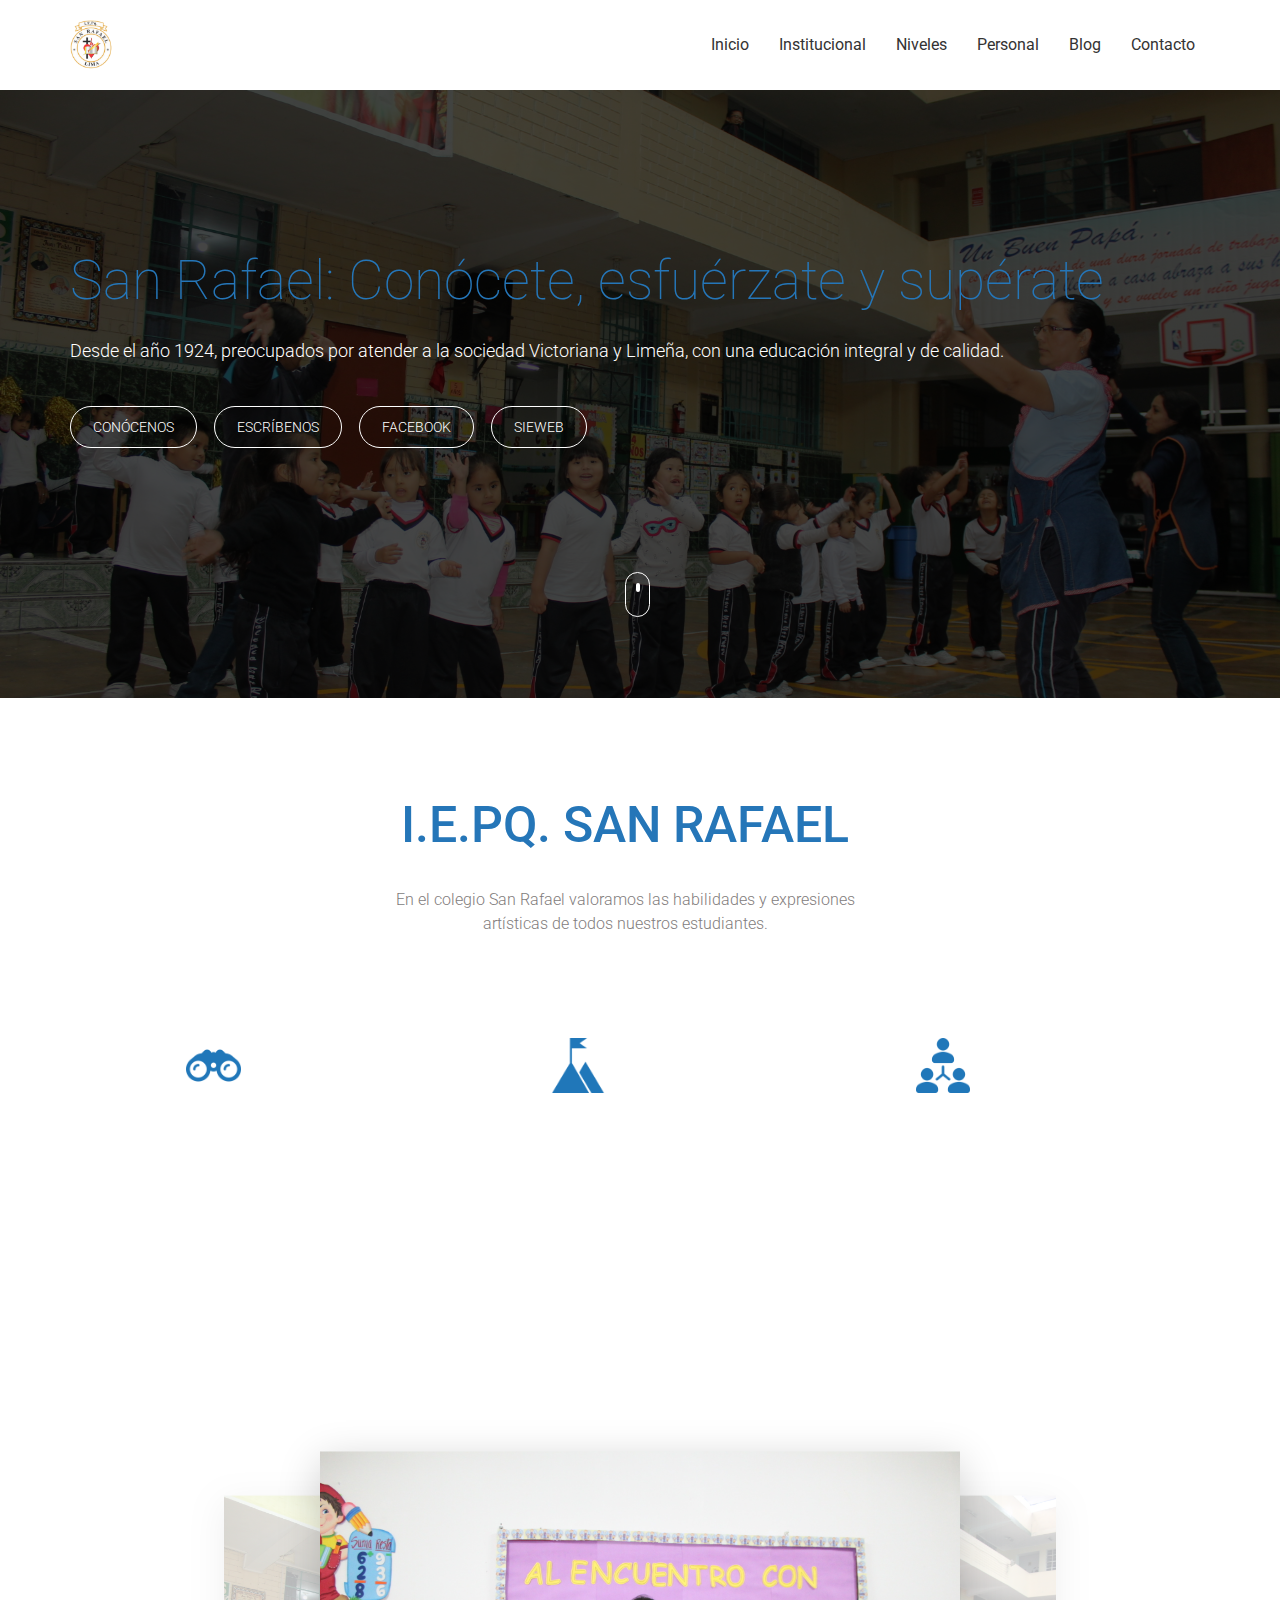
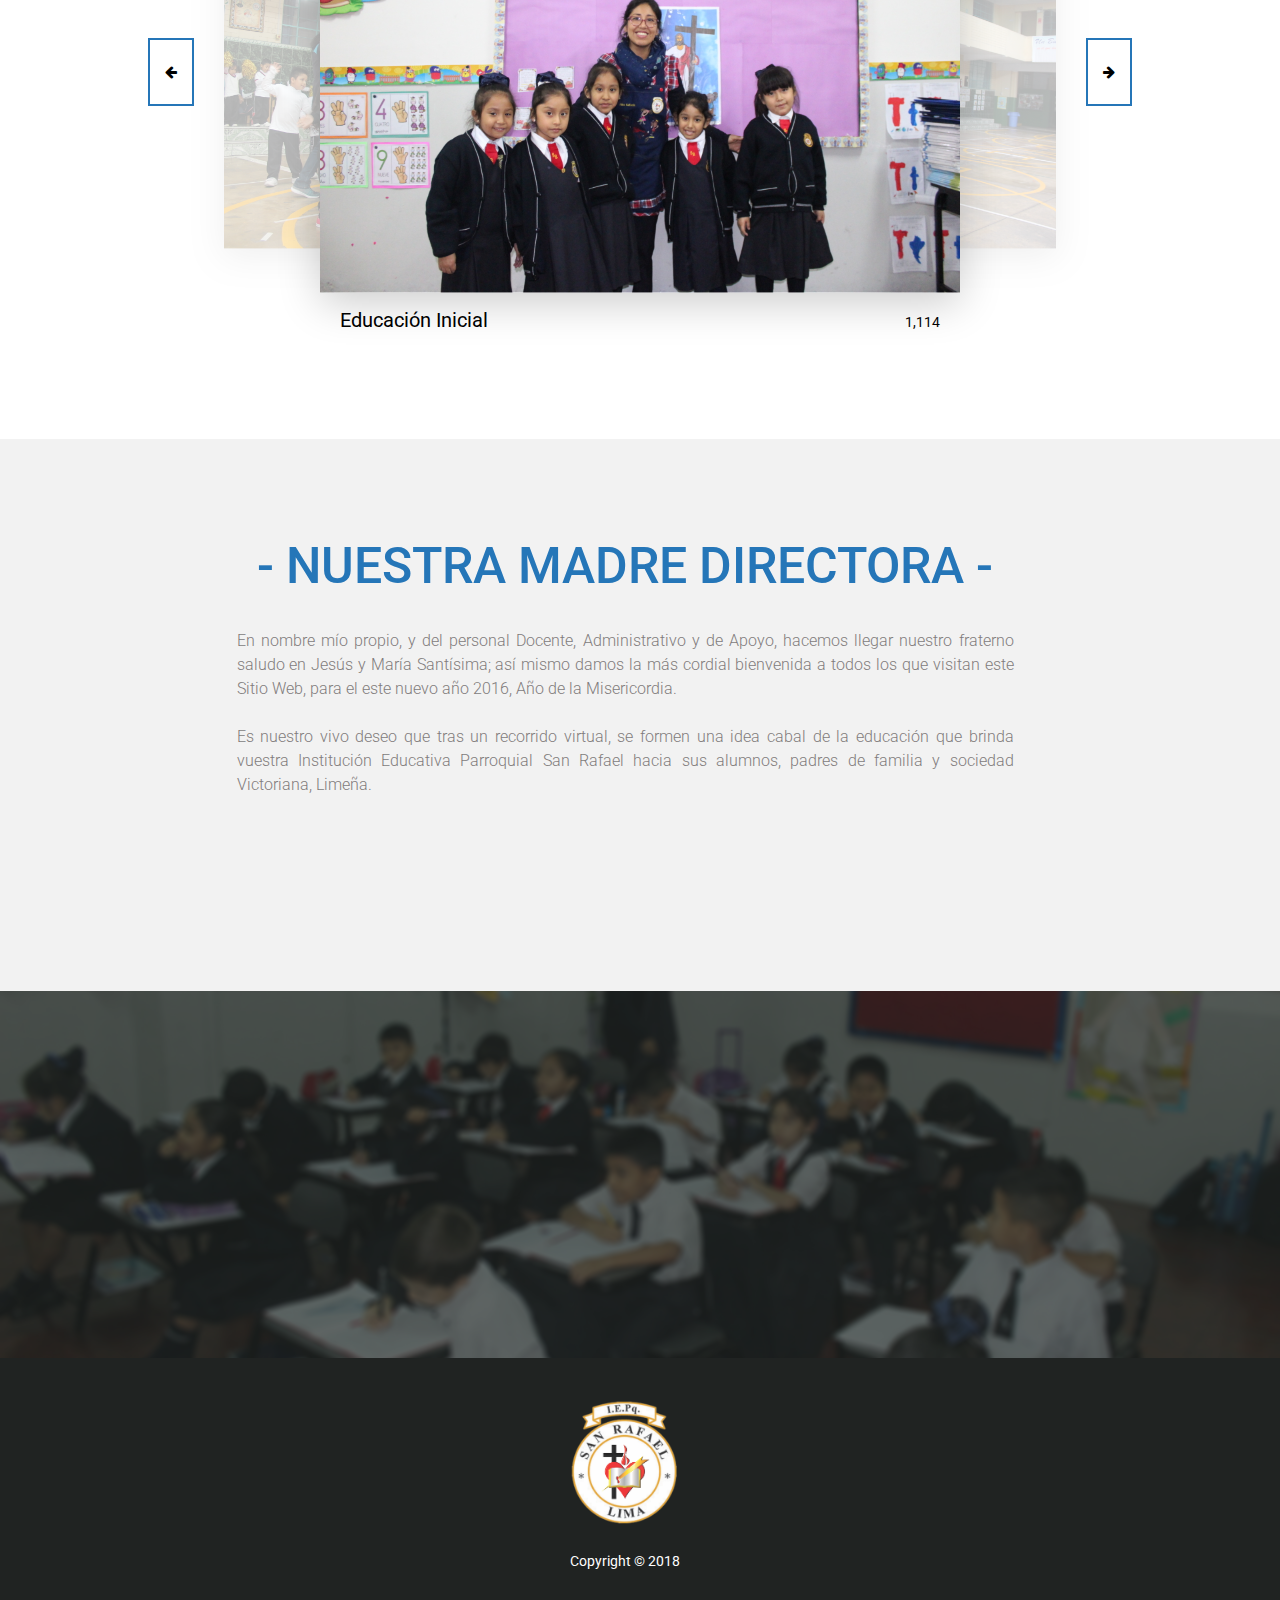
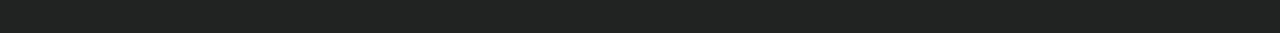
==== commit 65201802: "index" ====
--- a/index.html
+++ b/index.html
@@ -147,9 +147,9 @@
   <div class="slider-content">
 
     <div class="slider-single">
-      <img class="slider-single-image" src="img/blog-details-img2.jpg" alt="1" />
+      <img class="slider-single-image" src="img/blog-details-img2.JPG" alt="1" />
       <!--<a class="slider-single-download" href="javascript:void(0);">Download <i class="fa fa-download"></i></a>-->
-      <h1 class="slider-single-title">Through the Mountains</h1>
+      <h1 class="slider-single-title">Educación Inicial</h1>
       <a class="slider-single-likes" href="javascript:void(0);">
         <i class="fa fa-heart"></i>
         <p>1,114</p>
@@ -157,9 +157,9 @@
     </div>
 
     <div class="slider-single">
-      <img class="slider-single-image" src="img/blog-details-img3.jpg" alt="2" />
+      <img class="slider-single-image" src="img/blog-details-img3.JPG" alt="2" />
       <!--<a class="slider-single-download" href="javascript:void(0);">Download <i class="fa fa-download"></i></a>-->
-      <h1 class="slider-single-title">Through the Mountains</h1>
+      <h1 class="slider-single-title">Educación Física</h1>
       <a class="slider-single-likes" href="javascript:void(0);">
         <i class="fa fa-heart"></i>
         <p>1,777</p>
@@ -167,9 +167,9 @@
     </div>
 
     <div class="slider-single">
-      <img class="slider-single-image" src="img/blog-details-img4.jpg" alt="3" />
+      <img class="slider-single-image" src="img/blog-details-img4.JPG" alt="3" />
       <!--<a class="slider-single-download" href="javascript:void(0);">Download <i class="fa fa-download"></i></a>-->
-      <h1 class="slider-single-title">Through the Mountains</h1>
+      <h1 class="slider-single-title">Taller de Danza</h1>
       <a class="slider-single-likes" href="javascript:void(0);">
         <i class="fa fa-heart"></i>
         <p>1,513</p>
@@ -178,9 +178,9 @@
 
 
     <div class="slider-single">
-      <img class="slider-single-image" src="img/blog/blog-4.jpg" alt="4" />
+      <img class="slider-single-image" src="img/blog/blog-4.JPG" alt="4" />
      <!--<a class="slider-single-download" href="javascript:void(0);">Download <i class="fa fa-download"></i></a>-->
-      <h1 class="slider-single-title">Through the Mountains</h1>
+      <h1 class="slider-single-title">Nuestra Directora</h1>
       <a class="slider-single-likes" href="javascript:void(0);">
         <i class="fa fa-heart"></i>
         <p>1,247</p>
@@ -189,9 +189,9 @@
 
 
     <div class="slider-single">
-      <img class="slider-single-image" src="img/blog/blog-1.jpg" alt="5" />
+      <img class="slider-single-image" src="img/blog/blog-1.JPG" alt="5" />
       <!--<<a class="slider-single-download" href="javascript:void(0);">Download <i class="fa fa-download"></i></a>-->
-      <h1 class="slider-single-title">Through the Mountains</h1>
+      <h1 class="slider-single-title">Convivencia</h1>
       <a class="slider-single-likes" href="javascript:void(0);">
         <i class="fa fa-heart"></i>
         <p>980</p>
@@ -199,9 +199,9 @@
     </div>
 
     <div class="slider-single">
-      <img class="slider-single-image" src="img/banner.jpg" alt="6" />
+      <img class="slider-single-image" src="img/banner.JPG" alt="6" />
       <!--<a class="slider-single-download" href="javascript:void(0);">Download <i class="fa fa-download"></i></a>-->
-      <h1 class="slider-single-title">Through the Mountains</h1>
+      <h1 class="slider-single-title">Inicial</h1>
       <a class="slider-single-likes" href="javascript:void(0);">
         <i class="fa fa-heart"></i>
         <p>1,000</p>
